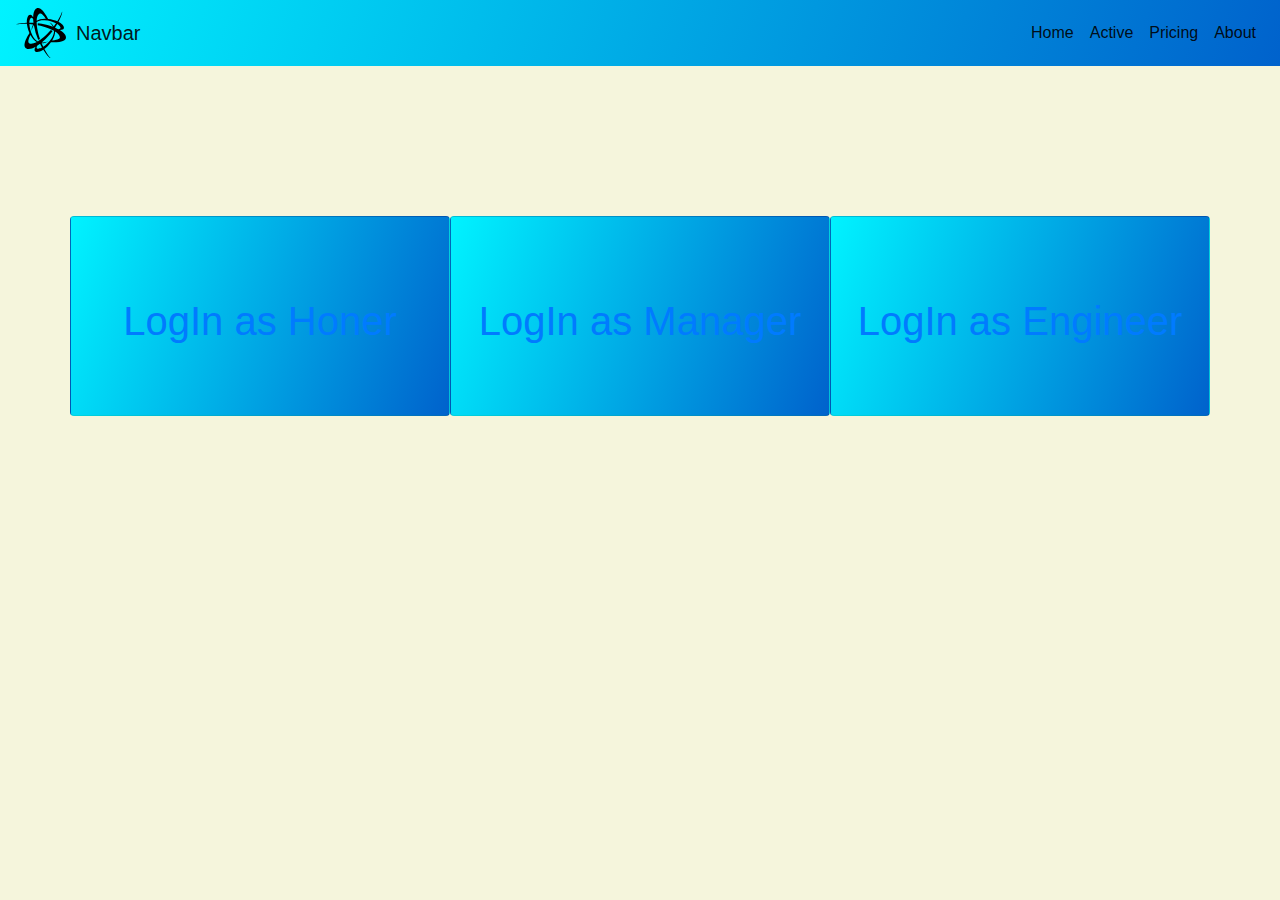
==== home.html @ bdb40ca7 "first portfolio" ====
<!DOCTYPE html>
<html lang="en">
<head>
    <meta charset="UTF-8">
    <meta http-equiv="X-UA-Compatible" content="IE=edge">
    <meta name="viewport" content="width=device-width, initial-scale=1.0">
    <link rel="stylesheet" href="./bootstrap-4.6.2-dist/css/bootstrap.css">
    <link rel="stylesheet" href="./bootstrap-4.6.2-dist/js/bootstrap.js">
    <link rel="stylesheet" href="style.css">
    <title>Document</title>
</head>
<body>
        <!-- right-content -->
        <nav class="navbar navbar-expand-lg navbar-light bg-light">
            <img src="./images/logo.svg" alt="logo" id="logo">
            <a class="navbar-brand" href="#">Navbar</a>
            <button class="navbar-toggler" type="button" data-toggle="collapse" data-target="#navbarNavAltMarkup" aria-controls="navbarNavAltMarkup" aria-expanded="false" aria-label="Toggle navigation">
              <span class="navbar-toggler-icon"></span>
            </button>
            <div class="collapse navbar-collapse" id="navbarNavAltMarkup">
              <div class="navbar-nav">
                <a class="nav-item nav-link active" href="#">Home  <span class="sr-only">(current)</span></a>
                <a class="nav-item nav-link active" href="#">Active<span class="sr-only">(current)</span></a>
                <a class="nav-item nav-link active" href="#">Pricing<span class="sr-only">(current)</span></a>
                <a class="nav-item nav-link active" href="#">About <span class="sr-only">(current)</span></a>

              </div>
            </div>
        </nav>
        <div class="container">
          <div class="row">
            <div class="col-sm-4 card"><h1><a href="#">LogIn as Honer</a> </h1></div>
            <div class="col-sm-4 card"><h1><a href="#">LogIn as Manager</a> </h1></div>
            <div class="col-sm-4 card"><h1><a href="#">LogIn as Engineer</a> </h1></div>
         </div>
        </div>

</body>
</html>
---- style.css ----
body{
  padding:0;
  margin: 0;
  background-color: beige;
}
nav{
  background:linear-gradient(290deg, #0062cc, #00f3ff) ;
}

nav #logo{
  width: 50px;
  height: 50px;
  margin-right: 10px;
}

.navbar-collapse{
  flex-direction: row-reverse;}
nav .nav-link {
    color: #f8f9fa;
}
.container{
  margin-top: 150px;
}
.container .card{
  background:linear-gradient(290deg, #0062cc, #00f3ff) ;
  width: 200px;
  height: 200px;
  align-items: center;
  
}
.container .card h1{
 margin-top: 23%;

}
/* style="background-image: url(images/bath.svg)" */
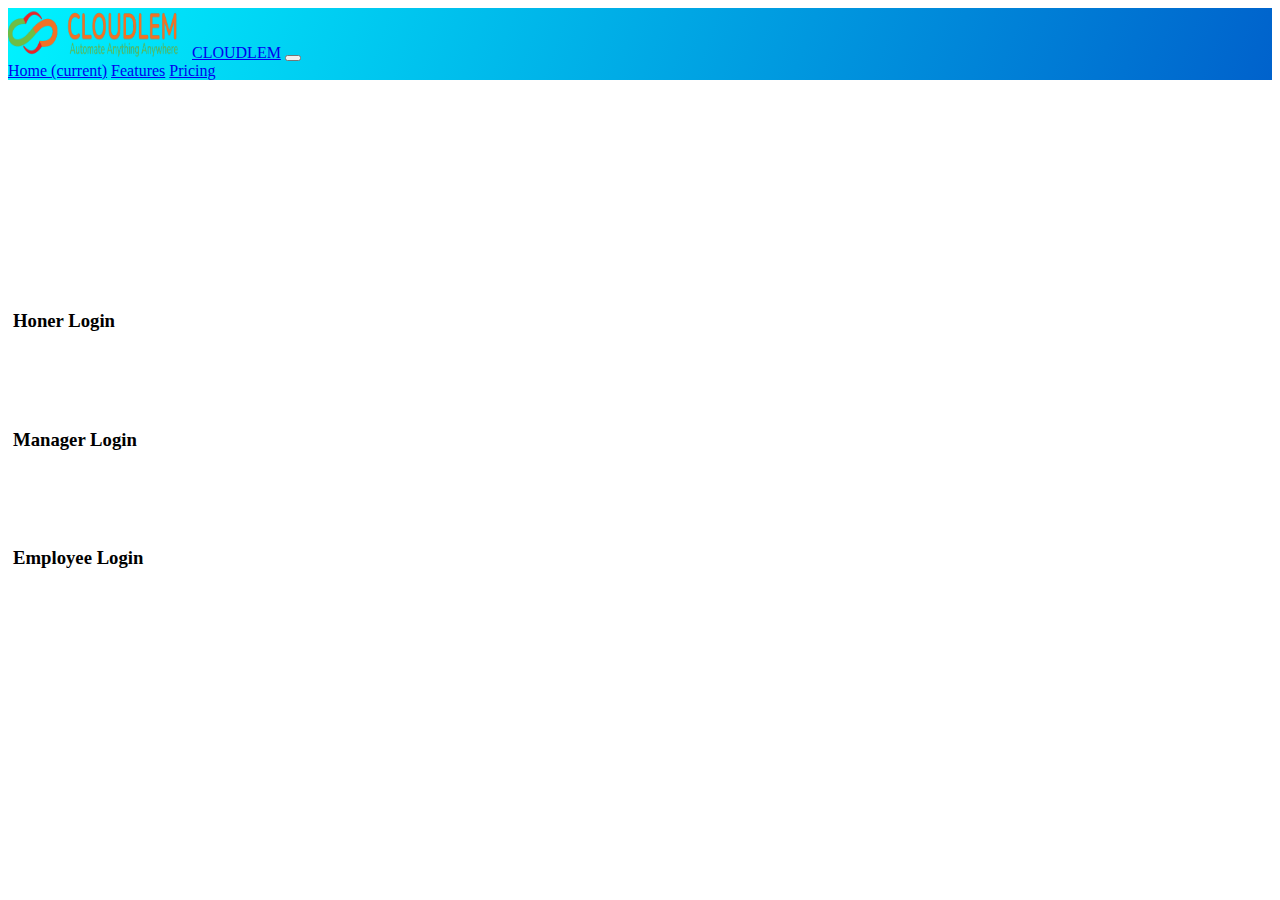
==== commit f39f84c8: "adsfhuih" ====
--- a/home.html
+++ b/home.html
@@ -4,6 +4,11 @@
     <meta charset="UTF-8">
     <meta http-equiv="X-UA-Compatible" content="IE=edge">
     <meta name="viewport" content="width=device-width, initial-scale=1.0">
+    <link rel="stylesheet" href="https://cdn.jsdelivr.net/npm/bootstrap@4.5.3/dist/css/bootstrap.min.css" integrity="sha384-TX8t27EcRE3e/ihU7zmQxVncDAy5uIKz4rEkgIXeMed4M0jlfIDPvg6uqKI2xXr2" crossorigin="anonymous">
+<!-- jQuery and JS bundle w/ Popper.js -->
+     <script src="https://code.jquery.com/jquery-3.5.1.slim.min.js" integrity="sha384-DfXdz2htPH0lsSSs5nCTpuj/zy4C+OGpamoFVy38MVBnE+IbbVYUew+OrCXaRkfj" crossorigin="anonymous"></script>
+     <script src="https://cdn.jsdelivr.net/npm/bootstrap@4.5.3/dist/js/bootstrap.bundle.min.js" integrity="sha384-ho+j7jyWK8fNQe+A12Hb8AhRq26LrZ/JpcUGGOn+Y7RsweNrtN/tE3MoK7ZeZDyx" crossorigin="anonymous"></script>
+
     <link rel="stylesheet" href="./bootstrap-4.6.2-dist/css/bootstrap.css">
     <link rel="stylesheet" href="./bootstrap-4.6.2-dist/js/bootstrap.js">
     <link rel="stylesheet" href="style.css">
@@ -12,28 +17,31 @@
 <body>
         <!-- right-content -->
         <nav class="navbar navbar-expand-lg navbar-light bg-light">
-            <img src="./images/logo.svg" alt="logo" id="logo">
-            <a class="navbar-brand" href="#">Navbar</a>
+            <img src="./images/cloudlem.png" alt="logo" id="logo">
+            <a class="navbar-brand" href="#">CLOUDLEM</a>
             <button class="navbar-toggler" type="button" data-toggle="collapse" data-target="#navbarNavAltMarkup" aria-controls="navbarNavAltMarkup" aria-expanded="false" aria-label="Toggle navigation">
               <span class="navbar-toggler-icon"></span>
             </button>
             <div class="collapse navbar-collapse" id="navbarNavAltMarkup">
               <div class="navbar-nav">
-                <a class="nav-item nav-link active" href="#">Home  <span class="sr-only">(current)</span></a>
-                <a class="nav-item nav-link active" href="#">Active<span class="sr-only">(current)</span></a>
-                <a class="nav-item nav-link active" href="#">Pricing<span class="sr-only">(current)</span></a>
-                <a class="nav-item nav-link active" href="#">About <span class="sr-only">(current)</span></a>
-
+                <a class="nav-item nav-link active" href="#">Home <span class="sr-only">(current)</span></a>
+                <a class="nav-item nav-link" href="#">Features</a>
+                <a class="nav-item nav-link" href="#">Pricing</a>
               </div>
             </div>
         </nav>
         <div class="container">
-          <div class="row">
-            <div class="col-sm-4 card"><h1><a href="#">LogIn as Honer</a> </h1></div>
-            <div class="col-sm-4 card"><h1><a href="#">LogIn as Manager</a> </h1></div>
-            <div class="col-sm-4 card"><h1><a href="#">LogIn as Engineer</a> </h1></div>
-         </div>
+          <div class="row mt">
+            <div class="col-sm brd bg-danger">
+              <a href="#"><h3>Honer Login</h3></a>
+            </div>
+            <div class="col-sm brd bg-light">
+              <a href="#"><h3>Manager Login</h3></a>
+            </div>
+            <div class="col-sm brd bg-success">
+              <a href="#"><h3>Employee Login</h3></a>
+            </div>
+          </div>
         </div>
-
 </body>
 </html>--- a/style.css
+++ b/style.css
@@ -1,37 +1,44 @@
-body{
-  padding:0;
-  margin: 0;
-  background-color: beige;
-}
 nav{
-  background:linear-gradient(290deg, #0062cc, #00f3ff) ;
-}
-
-nav #logo{
-  width: 50px;
-  height: 50px;
-  margin-right: 10px;
-}
-
-.navbar-collapse{
-  flex-direction: row-reverse;}
-nav .nav-link {
-    color: #f8f9fa;
-}
-.container{
-  margin-top: 150px;
-}
-.container .card{
-  background:linear-gradient(290deg, #0062cc, #00f3ff) ;
-  width: 200px;
-  height: 200px;
-  align-items: center;
+    background:linear-gradient(290deg, #0062cc, #00f3ff) ;
+  }
   
-}
-.container .card h1{
- margin-top: 23%;
-
-}
-/* style="background-image: url(images/bath.svg)" */
-
-
+  nav #logo{
+    width: 170px;
+    height: 50px;
+    margin-right: 10px;
+  }
+  h2{
+    text-align: center;
+    margin-top: 20px;
+  }
+  .mar-top{
+    align-items: center;
+    margin-top: 100px;
+   
+  }
+  .mt{
+    margin-top: 200px;
+    align-items: center;
+  }
+  .brd{
+    height: 100px;
+    border-radius: 10px;
+    align-items: center;
+  }
+  .brd a{
+    text-decoration: none;
+    color: black;
+  }
+  .brd a:hover{
+    text-decoration: none;
+    color: rgb(175, 172, 170);
+  }
+  .brd h3{
+    padding-top: 30px;
+    padding-left: 5px;
+  }
+     @media only screen and (max-width: 600px) {
+        .mt {
+            margin-top: 20px;
+        }
+      }